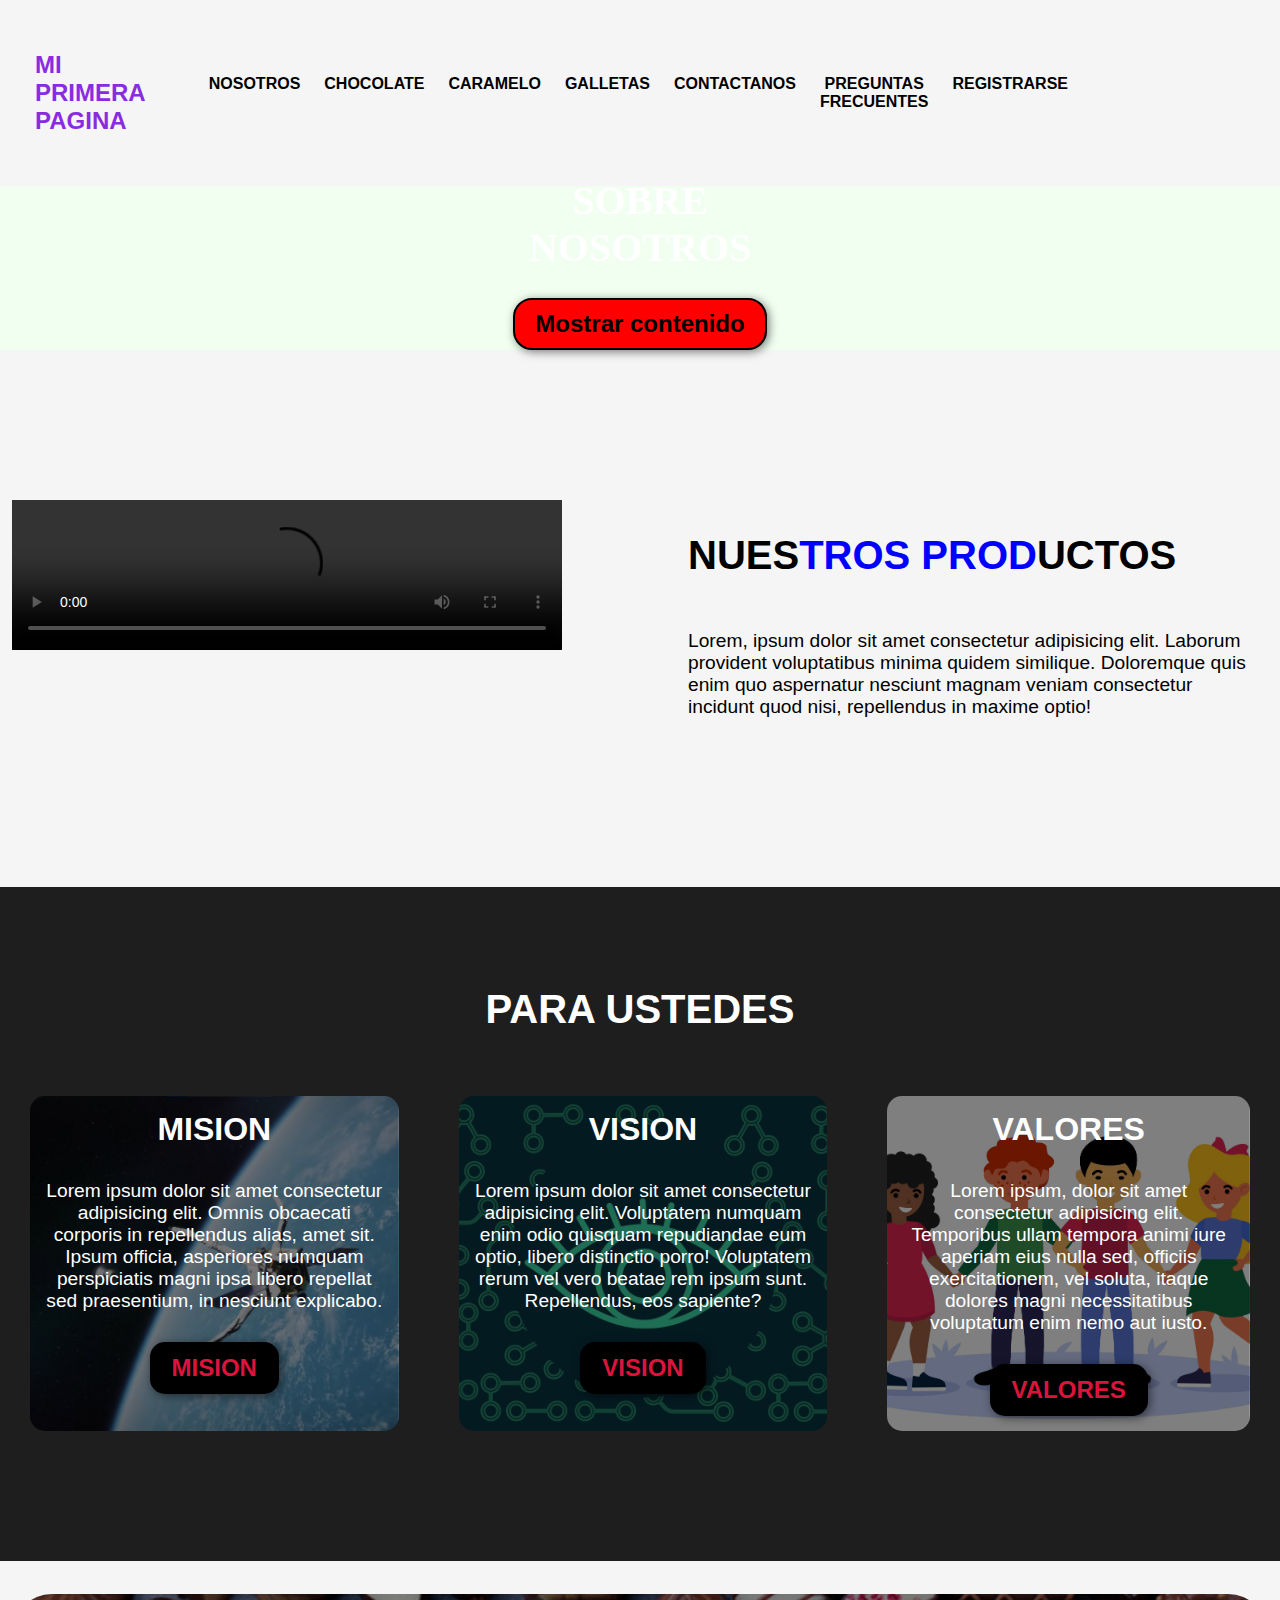
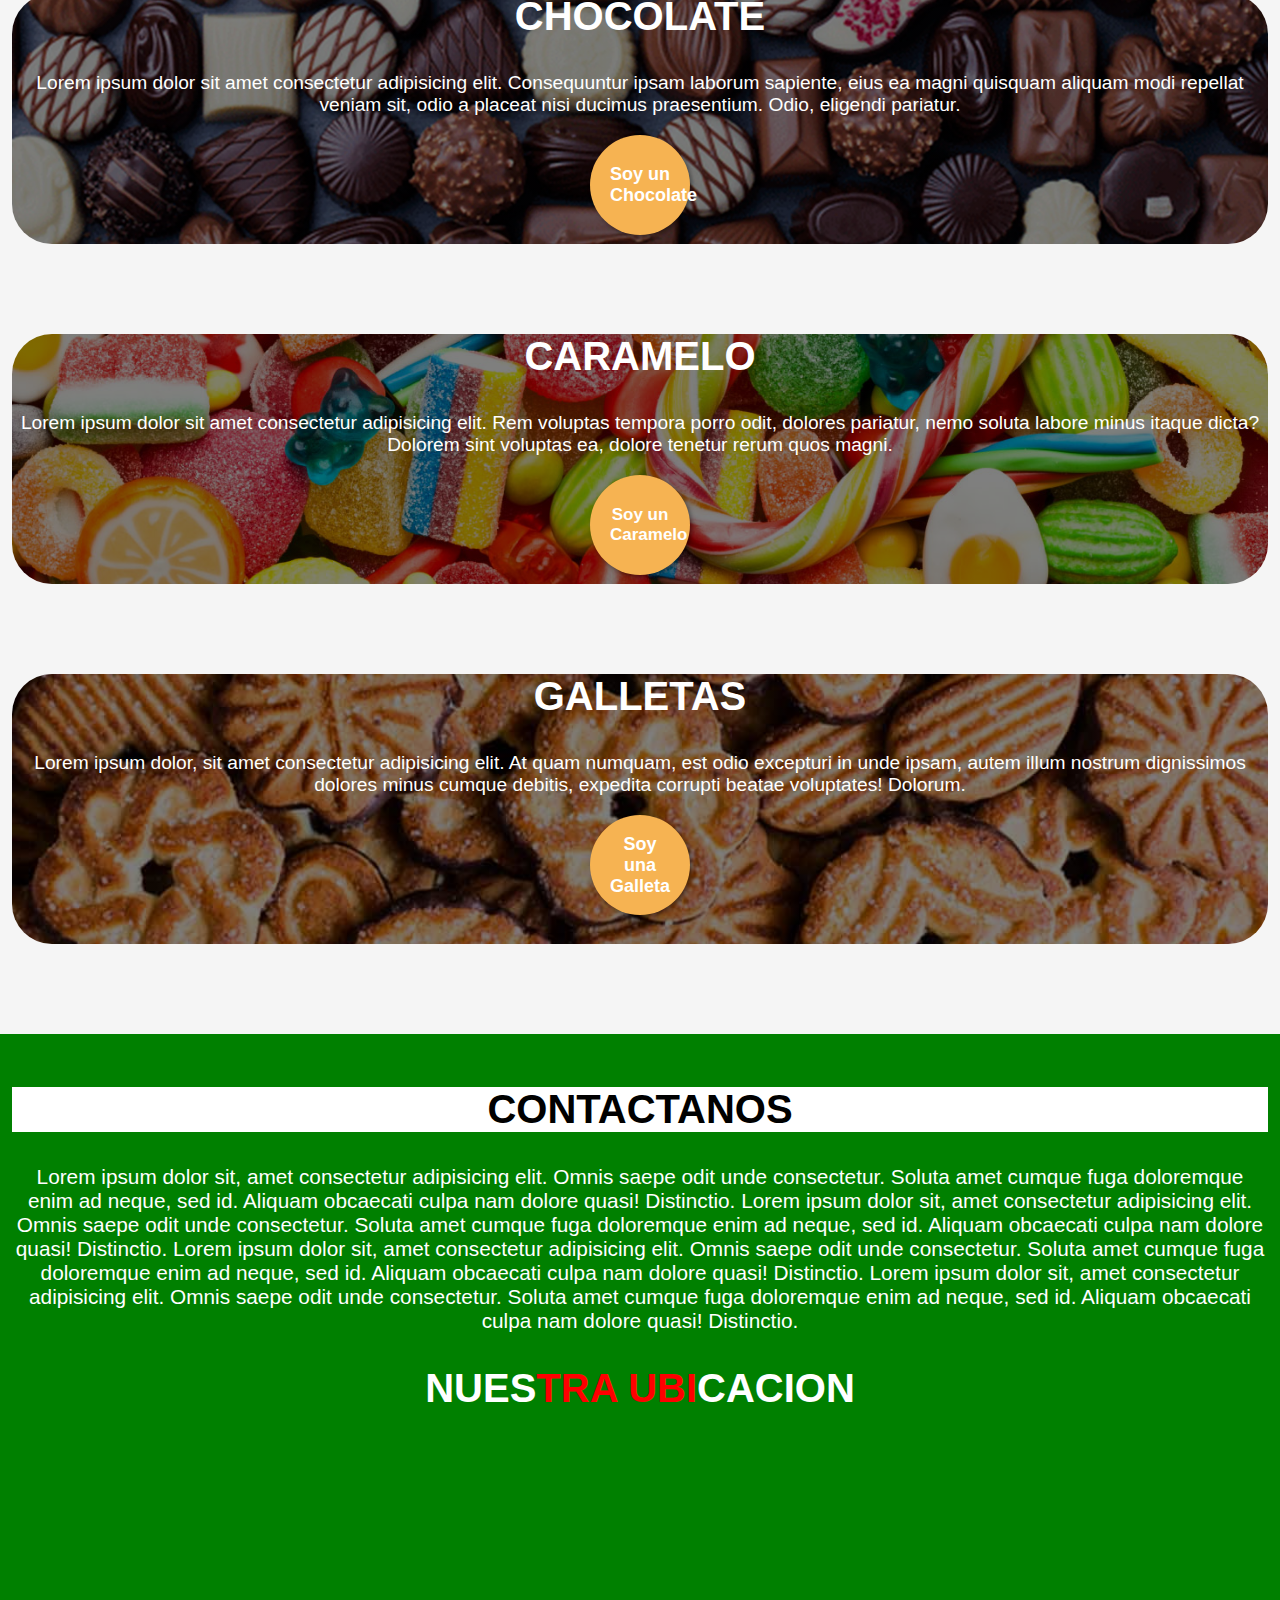
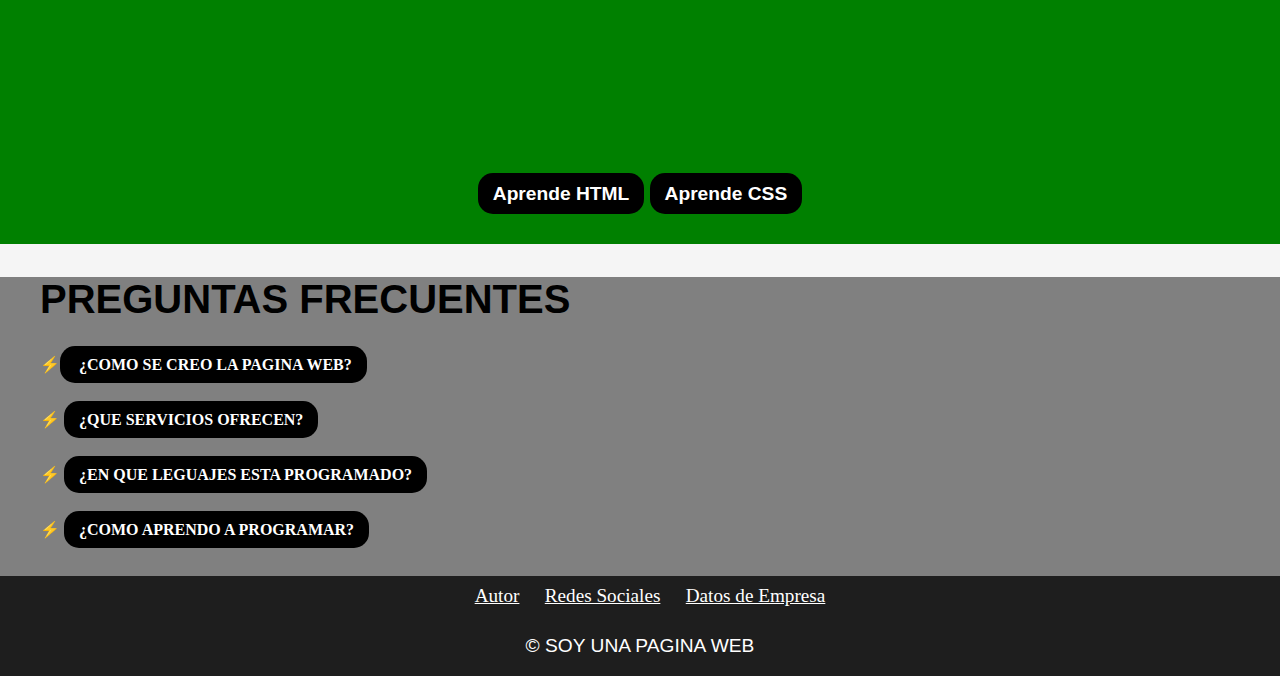
==== index.html @ 7f094195 "Add files via upload" ====
<!DOCTYPE html>
<html lang="en">
<head>
    <link rel="stylesheet" href="index.css">
    <meta charset="UTF-8">
    <meta http-equiv="X-UA-Compatible" content="IE=edge">
    <meta name="viewport" content="width=device-width, initial-scale=1.0">
    <title>Candy Store</title>
    <script src="./index.js"></script>
    <link rel="icon" href="images.ico">
</head>
<body>


    <header>
        <div class="container">
            <p class="logo">MI PRIMERA PAGINA</p>
            <nav>
                <a href="#nosotros">NOSOTROS</a>
                <a href="#chocolate">CHOCOLATE</a>
                <a href="#caramelo">CARAMELO</a>
                <a href="#galletas">GALLETAS</a>
                <a href="#contactanos">CONTACTANOS</a>
                <a href="#caracteristicas">PREGUNTAS FRECUENTES</a>
                <a href="primero.html">REGISTRARSE</a>
                
            </nav>
        </div>
    </header>

    <section id="nosotros">
        <h1>SOBRE <br>NOSOTROS</h1>
        <button onclick="mostrarContenido()">Mostrar contenido </button>
        <div id="contenido" style="display:none">
            <p>Lorem ipsum dolor sit amet consectetur adipisicing elit. Qui fuga nesciunt eaque natus! Tenetur, et at commodi eligendi illo qui? Laborum ex voluptates, temporibus voluptatum nesciunt ipsum sint explicabo minus! Lorem ipsum dolor sit amet consectetur adipisicing elit. Deleniti, aliquam esse itaque inventore quibusdam vero quos. Unde maxime recusandae, asperiores veritatis est omnis suscipit impedit. Officiis minus possimus laboriosam obcaecati. Lorem ipsum dolor sit amet consectetur, adipisicing elit. Mollitia eveniet voluptates dolorum dolore aut tempore earum, accusantium magni eius provident iusto. Doloremque porro quas maiores a harum consequatur illo laborum.</p>
        </div>
    </section>
  
    <section id="productos">
        <div class="container">
            <div class="img-container" align="left">
		
				   	<video autoplay loop controls Width="550">
				   		<source src="bobv.mp4" type="audio/mp4">
				   		
				   		El navegador no soporta el formato de video
			   		</video>
					
						
</div>
            <div class="texto">
            <h2>NUES<span class="color">TROS PROD</span>UCTOS</h2>
            <p>Lorem, ipsum dolor sit amet consectetur adipisicing elit. Laborum provident voluptatibus minima quidem similique. Doloremque quis enim quo aspernatur nesciunt magnam veniam consectetur incidunt quod nisi, repellendus in maxime optio!</p>
        </div>
    </div>
</section>

    <section id="mi_programa">
        <div class="container">
            <h2>PARA USTEDES</h2>
            <div class="programas">
      <div class="carta">
        <h3>MISION</h3>
        <p>Lorem ipsum dolor sit amet consectetur adipisicing elit. Omnis obcaecati corporis in repellendus alias, amet sit. Ipsum officia, asperiores numquam perspiciatis magni ipsa libero repellat sed praesentium, in nesciunt explicabo.</p>
        <button>MISION</button>
      </div>
      <div class="carta">
        <h3>VISION</h3>
        <p>Lorem ipsum dolor sit amet consectetur adipisicing elit. Voluptatem numquam enim odio quisquam repudiandae eum optio, libero distinctio porro! Voluptatem rerum vel vero beatae rem ipsum sunt. Repellendus, eos sapiente?</p>
        <button>VISION</button>
      </div>
      <div class="carta">
        <h3>VALORES</h3>
        <p>Lorem ipsum, dolor sit amet consectetur adipisicing elit. Temporibus ullam tempora animi iure aperiam eius nulla sed, officiis exercitationem, vel soluta, itaque dolores magni necessitatibus voluptatum enim nemo aut iusto.</p>
        <button>VALORES</button>
        </div>
            </div>
        </div>
    </section>






    <section id="mayor">
        <div class="conta">
    <section id="chocolate">
        <h2>CHOCOLATE</h2>
        <p>Lorem ipsum dolor sit amet consectetur adipisicing elit. Consequuntur ipsam laborum sapiente, eius ea magni quisquam aliquam modi repellat veniam sit, odio a placeat nisi ducimus praesentium. Odio, eligendi pariatur.</p>
        <form action="https://youtu.be/T9iIngU7dQw" target="_blank">
            <button id="cho">Soy un Chocolate</button>
        </form>
    </section>

    <section id="caramelo">
        <h2>CARAMELO</h2>
        <P>Lorem ipsum dolor sit amet consectetur adipisicing elit. Rem voluptas tempora porro odit, dolores pariatur, nemo soluta labore minus itaque dicta? Dolorem sint voluptas ea, dolore tenetur rerum quos magni.</P>
        <form action="https://tienda.molitalia.com.pe/c/confites-qdxkzz8jgw/caramelos-wngj88nvgq" target="_blank">
            <button id="car">Soy un Caramelo</button>
        </form>
    </section>

    <section id="galletas">
        <h2>GALLETAS</h2>
        <p>Lorem ipsum dolor, sit amet consectetur adipisicing elit. At quam numquam, est odio excepturi in unde ipsam, autem illum nostrum dignissimos dolores minus cumque debitis, expedita corrupti beatae voluptates! Dolorum.</p>
        <form action="https://breza.com.pe/shop/" target="_blank">
            <button id="ga">Soy una Galleta</button>
        </form>
    </section>

    <section id="contactanos">
        <h2 class="negro">CONTACTANOS</h2>
        <p class="parrafo">Lorem ipsum dolor sit, amet consectetur adipisicing elit. Omnis saepe odit unde consectetur. Soluta amet cumque fuga doloremque enim ad neque, sed id. Aliquam obcaecati culpa nam dolore quasi! Distinctio.
	    Lorem ipsum dolor sit, amet consectetur adipisicing elit. Omnis saepe odit unde consectetur. Soluta amet cumque fuga doloremque enim ad neque, sed id. Aliquam obcaecati culpa nam dolore quasi! Distinctio.
	    Lorem ipsum dolor sit, amet consectetur adipisicing elit. Omnis saepe odit unde consectetur. Soluta amet cumque fuga doloremque enim ad neque, sed id. Aliquam obcaecati culpa nam dolore quasi! Distinctio.
	    Lorem ipsum dolor sit, amet consectetur adipisicing elit. Omnis saepe odit unde consectetur. Soluta amet cumque fuga doloremque enim ad neque, sed id. Aliquam obcaecati culpa nam dolore quasi! Distinctio.</p>
        <h2>NUES<span class="sos">TRA UBI</span>CACION</h2>
          <tr height="350">
            <th width="50%">
                <iframe src="https://www.google.com/maps/embed?pb=!1m18!1m12!1m3!1d3901.935589564451!2d-75.23375863523903!3d-12.04795274146649!2m3!1f0!2f0!3f0!3m2!1i1024!2i768!4f13.1!3m3!1m2!1s0x910e961a35c56f7d%3A0x50b3d77ac624792f!2sInstituto%20Senati!5e0!3m2!1ses-419!2spe!4v1634144239950!5m2!1ses-419!2spe" width="420" height="315" style="border:0;" allowfullscreen="" loading="lazy"></iframe>
            </th>
        </tr>
        <p><a href="https://desarrolloweb.com/articulos/que-es-html.html" target="_blank" class="sapo">
            Aprende HTML</a>
       <a href="https://blog.hubspot.es/website/que-es-css" target="_blank" class="sapa">
          Aprende CSS</a></p>
    </section>
    </div>
</section>




    <section class="final_todo">
        <section id="caracteristicas">
            <div class="container"></div>
            <ul class="dodo">
                <h2>PREGUNTAS FRECUENTES</h2>
                <li>⚡<a href="https://rockcontent.com/es/blog/como-crear-un-sitio-web/" class="sapo" target="_blank">
                    ¿COMO SE CREO LA PAGINA WEB?</a></li>                                                 
                <li>⚡ <a href="https://www.tienda-peruana.com/" target="_blank" class="sapo">
                    ¿QUE SERVICIOS OFRECEN?</a></li>
                <li>⚡ <a href="https://es.khanacademy.org/computing/computer-programming/html-css" target="_blank" class="sapo">
                    ¿EN QUE LEGUAJES ESTA PROGRAMADO?</a></li>
                <li>⚡ <a href="https://www.fundaciontelefonica.com/noticias/consejos-aprender-programacion-facil/" target="_blank" class="sapo">
                    ¿COMO APRENDO A PROGRAMAR? </a></li>    
            </ul>
        </section>
          <section class="separar">
            <section id="solo">
                <p>
                    <a href="https://www.freecodecamp.org/espanol/news/aprende-html-y-css-curso-desde-cero/" target="_blank"> 
                        Autor</a>
                    <a href="https://www.facebook.com/" target="_blank">
                        Redes Sociales</a>
                    <a href="https://es.wikipedia.org/wiki/P%C3%A1gina_web" target="_blank">
                        Datos de Empresa</a></p>
                </section>    
                <footer>
                    <div class="link">
                        <p>&copy; SOY UNA PAGINA WEB</p>                       
                    </div>                      
                 </footer>
          </section>
    </section>

</body>
</html>
---- index.css ----
html{
    scroll-behavior: smooth;
    margin: 0;
}


*{
    box-sizing: border-box;
}


body{
    font-family: 'Roboto', sans-serif;
    margin: 0;
    background-color:rgb(245,245,245);
    min-width: 1080px;

}



h1{font-size: 2.5em;
font-family: cursive;}

h2{font-size: 2.5em;}


h3{font-size: 2em;}

p{font-size: 1.20em;}
ul{ 
    list-style: none;
    font-family: Georgia, 'Times New Roman', Times, serif;
}
li{
    height: 40px;}

button{
    font-size: 1.5em;
    font-weight: bold;
    padding: 10px 20px;
    border-radius: 15px;
    border: 2px solid rgba(0,0,0,0.5);
    box-shadow: 2px 2px 10px rgba(0,0,0,0.5);
    color: crimson;
    background-color: black;

}

button:hover{
    background-color:gray;
}

.container{
    max-width: 1400px;
    margin: auto;
}

header{
    background-color:rgb(245,245,245);
} 

header .logo{
    padding: 27px 35px;
    font-weight: bold;
    color: blueviolet;
    font-size: 1.50em;

}

header .container{
    display: flex;
    flex-direction: column;
    align-items: center;

}

header nav{
    display: flex;
    flex-direction: column;
    text-align: center;
    padding-bottom: 25px;

}


header a{
    padding: 5px 12px;
    text-decoration: none;
    font-weight: bold;
    color: black;
}

header a:hover{
    color: blueviolet;
}

#nosotros{
    padding-top: 150px;
    height: auto;
    background-color: honeydew;
    font-size: 1em;
    display: flex;
    align-items: center;
    justify-content: center;
    text-align: center;
    background-image: url(python.png);
    flex-direction: column;
    padding: auto;
}

#nosotros h1{
    text-align: center;
    color: white;
    right: 40px;
}

#nosotros button{
    background-color: red;
    color: black;
    border-color: black;
    border-style: solid;
    border-radius: 19px;
}

#nosotros button:hover{
    background-color: black;
    color: white;
    border-color: white;
}

#productos{
}

#productos .container{
    text-align: center;
    padding: 150px 12px;


}


#mi_programa{
    background-color: rgb(30,30,30);
    color: white;
    text-align: center;
}

#mi_programa .container{
    padding: 100px 0px;   
}

#mi_programa p{
    display: none;

}



#mi_programa h2{
    margin-top: 0;
}


#mi_programa .carta{
    background-position: center center;
    background-size: cover;
    padding: 50px 0px;
    margin: 30px;
    border-radius: 15px;

}



.carta:first-child{
    object-position: center;
    background-image: linear-gradient(
        0deg,
        rgba(0,0,0,0.5),
        rgba(0,0,0,0.5)
    )
    ,url(mision.png);

}


   


.carta:nth-child(2){
    background-image: linear-gradient(
    0deg,
    rgba(0,0,0,0.5),
    rgba(0,0,0,0.5)
    )
        ,url(vision.png);

}



.carta:nth-child(3){
    object-position: 90% 10%;
    background-image: linear-gradient(
    0deg,
    rgba(0,0,0,0.5),
    rgba(0,0,0,0.5)
)
,url(vision1.png);

}

.color{
    color: blue;
}
.sos{
    color: red;
}
.negro{
    color: black;
    background-color: white;
}
.parrafo{
    font-size: 1.3em;
}
h3{
    font-family: 'Franklin Gothic Medium', 'Arial Narrow', Arial, sans-serif;
    
}



.sapo {
    background-color: black;
    color: white;
    padding: 10px 15px;
    font-weight: bold;
    border-radius: 15px;
    text-decoration: none;
    text-align: center;
}

.sapa {
    background-color: black;
    color: white;
    padding: 10px 15px;
    font-weight: bold;
    border-radius: 15px;
    text-decoration: none;
    text-align: center;
}




#chocolate{
    margin-left: 12px;
    margin-right: 12px;
    background-color: rgb(30,30,30);
    color: white;
    text-align: center;  
    margin-top: 0;  
    background-position: center center;
    background-size: cover;
    border-radius: 40px;
    height: 250px;
    background-image: linear-gradient(
        0deg,
        rgba(0,0,0,0.5),
        rgba(0,0,0,0.5)
        )
            ,url(chocolate.png);
}


#caramelo{
    margin-right: 12px;
    margin-left: 12px;
    margin-top: 90px;
    margin-bottom: 90px;
    background-color: rgb(30,30,30);
    color: white;
    text-align: center;  
    background-position: center center;
    background-size: cover;
    border-radius: 40px;
    height: 250px;
    background-image: linear-gradient(
        0deg,
        rgba(0,0,0,0.5),
        rgba(0,0,0,0.5)
        )
            ,url(caramelo.png);
}

#galletas{
    margin-bottom: 90px;
    margin-right: 12px;
    margin-left: 12px;
    background-color: rgb(30,30,30);
    color: white;
    text-align: center;   
    background-position: center center;
    background-size: cover;
    border-radius: 40px;
    height: 270px;
    background-image: linear-gradient(
        0deg,
        rgba(0,0,0,0.5),
        rgba(0,0,0,0.5)
        )
            ,url(galletas.png);
}



footer .link{
    color: white;
    height: 50px;
    display: flex;
    justify-content: center;
    align-items: flex-end;
    background-color: rgb(30,30,30);

}

#solo{
    height: 50px;
    display: flex;
    justify-content: center;
    align-items: flex-end;
    background-color: rgb(30,30,30);
  
}

#solo a{
    color: white;
    font-family: cursive;
    padding-left: 20px;
}


.dodo h2{
    font-family: 'Trebuchet MS', 'Lucida Sans Unicode', 'Lucida Grande', 'Lucida Sans', Arial, sans-serif;
}
#caracteristicas ul{
    align-items: flex-end;
    background-color: grey;
}


#nosotros p{
    color: white;
}


#contactanos{
    color: white;
    text-align: center;
    background-color: green;
    padding: 20px 12px;
    padding-bottom: 20px;
}

.final_todo{
    background-color: grey;
}
    

#caracteristicas li{
    margin: 15px 0px;
    font-weight: bold;
}




#cho{
    background-color: #f6b352;
    color: #fff;
    font-size: 18px;
    border: none;
    border-radius: 50%;
    width: 100px;
    height: 100px;
    box-shadow: 2px 2px 4px rgba(0, 0, 0, 0.4);
    transition: all 0.2s ease-in-out;
    
}
#cho:hover{
    transform: scale(1.1);
    box-shadow: 4px 4px 8px rgba(0, 0, 0, 0.4);
}

#car{
    background-color: #f6b352;
    color: #fff;
    font-size: 17px;
    border: none;
    border-radius: 50%;
    width: 100px;
    height: 100px;
    box-shadow: 2px 2px 4px rgba(0, 0, 0, 0.4);
    transition: all 0.2s ease-in-out;
    
}
#car:hover{
    transform: scale(1.1);
    box-shadow: 4px 4px 8px rgba(0, 0, 0, 0.4);
}

.juntas{
    margin-top: 100px;
    margin-bottom: 100px;
}




#ga {
    background-color: #f6b352;
    color: #fff;
    font-size: 18px;
    border: none;
    border-radius: 50%;
    width: 100px;
    height: 100px;
    box-shadow: 2px 2px 4px rgba(0, 0, 0, 0.4);
    transition: all 0.2s ease-in-out;
  }
  
#ga:hover {
    transform: scale(1.1);
    box-shadow: 4px 4px 8px rgba(0, 0, 0, 0.4);
  }
  
input{
    flex-direction: column;
    margin: auto;
}
.centro{
    background-color:red;
    color:black;
    text-align:center;
}
.cuadros{
    justify-content: center;
    align-items: center;
   
}
.registro{
    position: absolute; /* Establece la posición absoluta */
    top: 50%; /* Establece la posición vertical en el 50% */
    left: 50%; /* Establece la posición horizontal en el 50% */
    transform: translate(-50%, -50%); /* Centra la tabla */
    background-image: url('https://thumbs.gfycat.com/AncientDefiniteGazelle-size_restricted.gif'); /* Establece la imagen de fondo */
	background-size: cover; /* Ajusta el tamaño de la imagen */
	background-repeat: no-repeat; /* Evita que la imagen se repita */
    color: white;
    border-radius: 20px;
    padding-top: 20px;
    padding-bottom: 20px;
    padding-right: 20px;
    padding-left: 20px;
    font-family:Impact, Haettenschweiler, 'Arial Narrow Bold', sans-serif;

}
.ini{

    color:white ;
    font-size: 1.3em
}

.hed{
    font-family:Impact, Haettenschweiler, 'Arial Narrow Bold', sans-serif;
    font-size: 2em;
}
.bod{
    background-image: url('https://mir-s3-cdn-cf.behance.net/project_modules/fs/4e0cc328008799.56e41b35c50a5.gif'); /* Establece la imagen de fondo */
	background-size: cover; /* Ajusta el tamaño de la imagen */
	background-repeat: no-repeat; /* Evita que la imagen se repita */
}

@media (min-width: 720px){
    header{
        position: fixed;
        width: 100%;

    }
    header .container{
        flex-direction: row;
        justify-content: space-between;
    }

    header nav{
        flex-direction: row;
        padding-bottom: 0px;
        padding-right: 200px;
    }

    #productos .container{
        display:flex;
        justify-content: space-between;
    }


    #productos .texto{
        width: 50%;
        max-width: 600px;
        text-align: initial;
        padding: 0px 20px;
        display: flex;
        flex-direction: column;
        justify-content: center;
    }


    #productos .img-container{
        background-size: cover;
        background-position: center center;
       
    }


    #mi_programa .programas{
        display: flex;
        justify-content: center;
    }

    #mi_programa p{
        display: block;
        margin-bottom: 30px;
    }

    #mi_programa h3{
        margin-top: 0;
    }
    #mi_programa .carta{
        padding: 15px;
    }


    mapa{
        margin-bottom:30px;
        flex-direction: center;
        justify-content: center;
        margin-top:10px;
    }



}
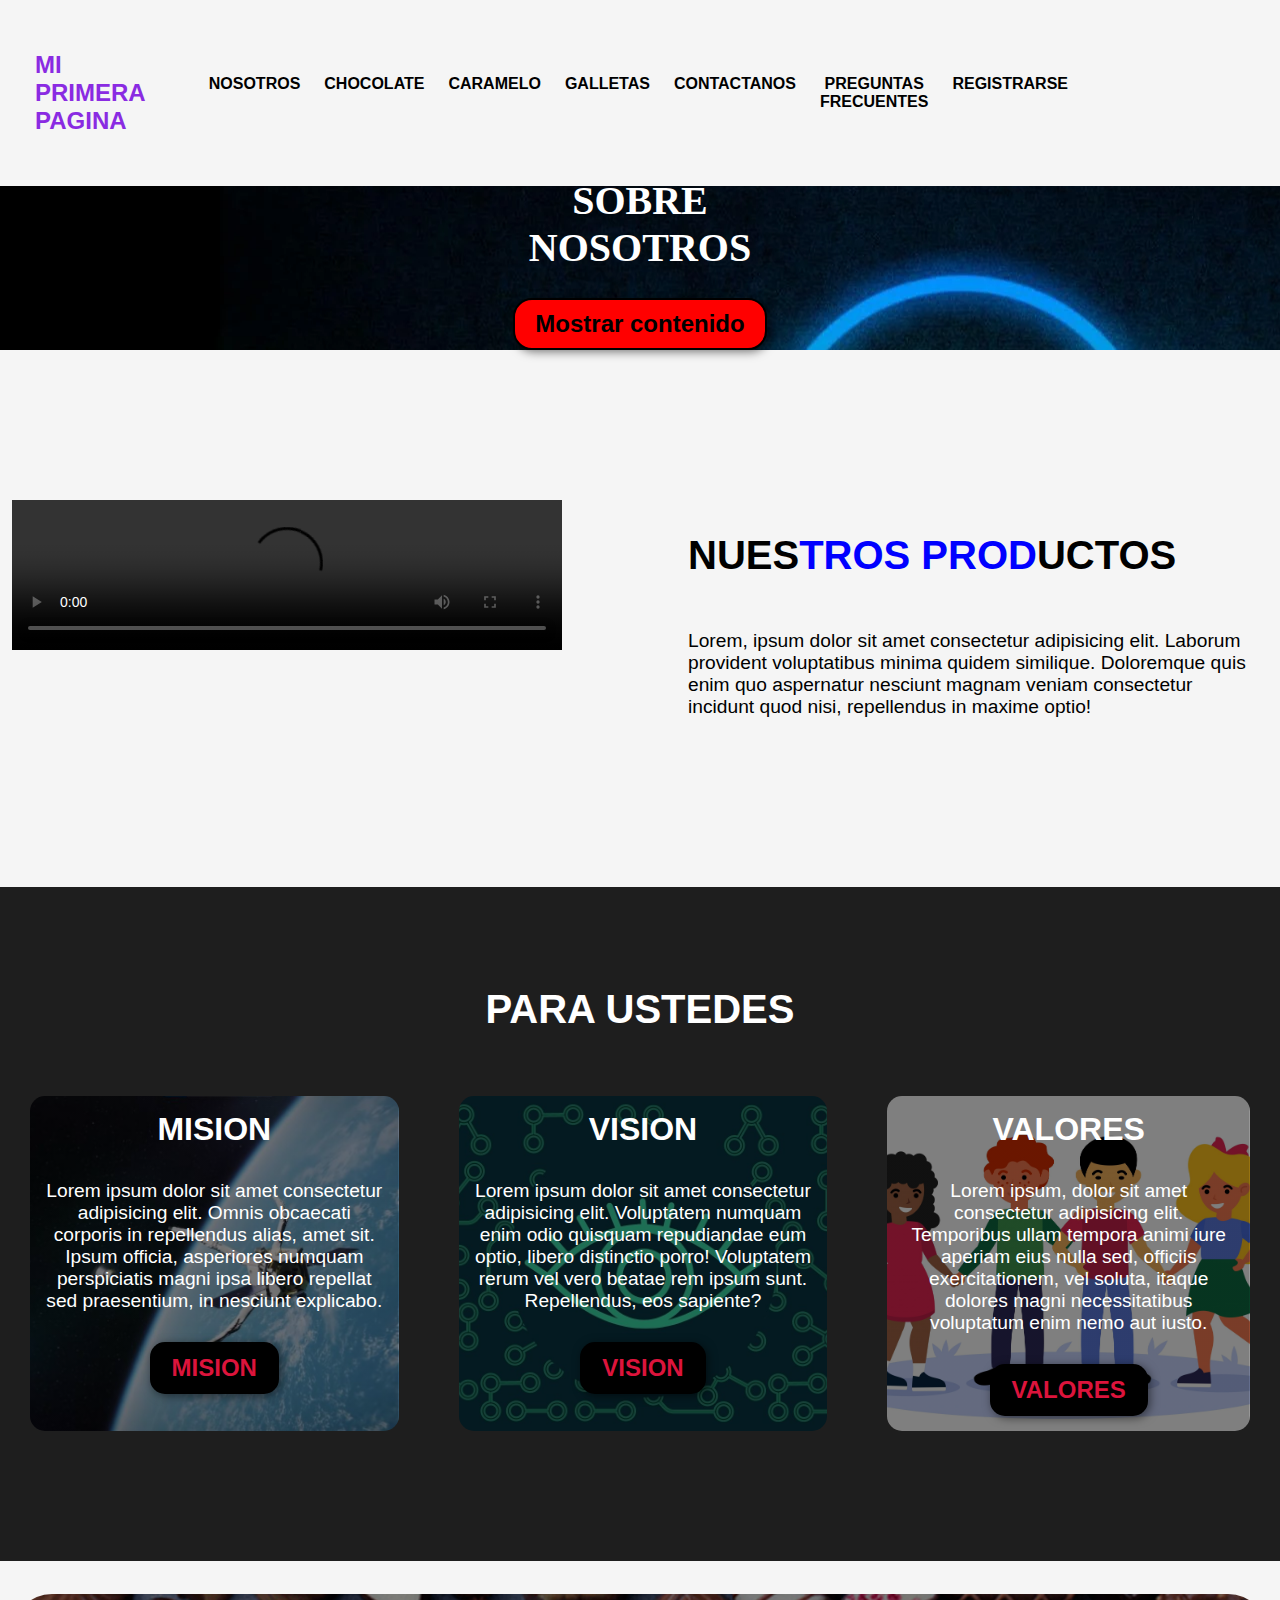
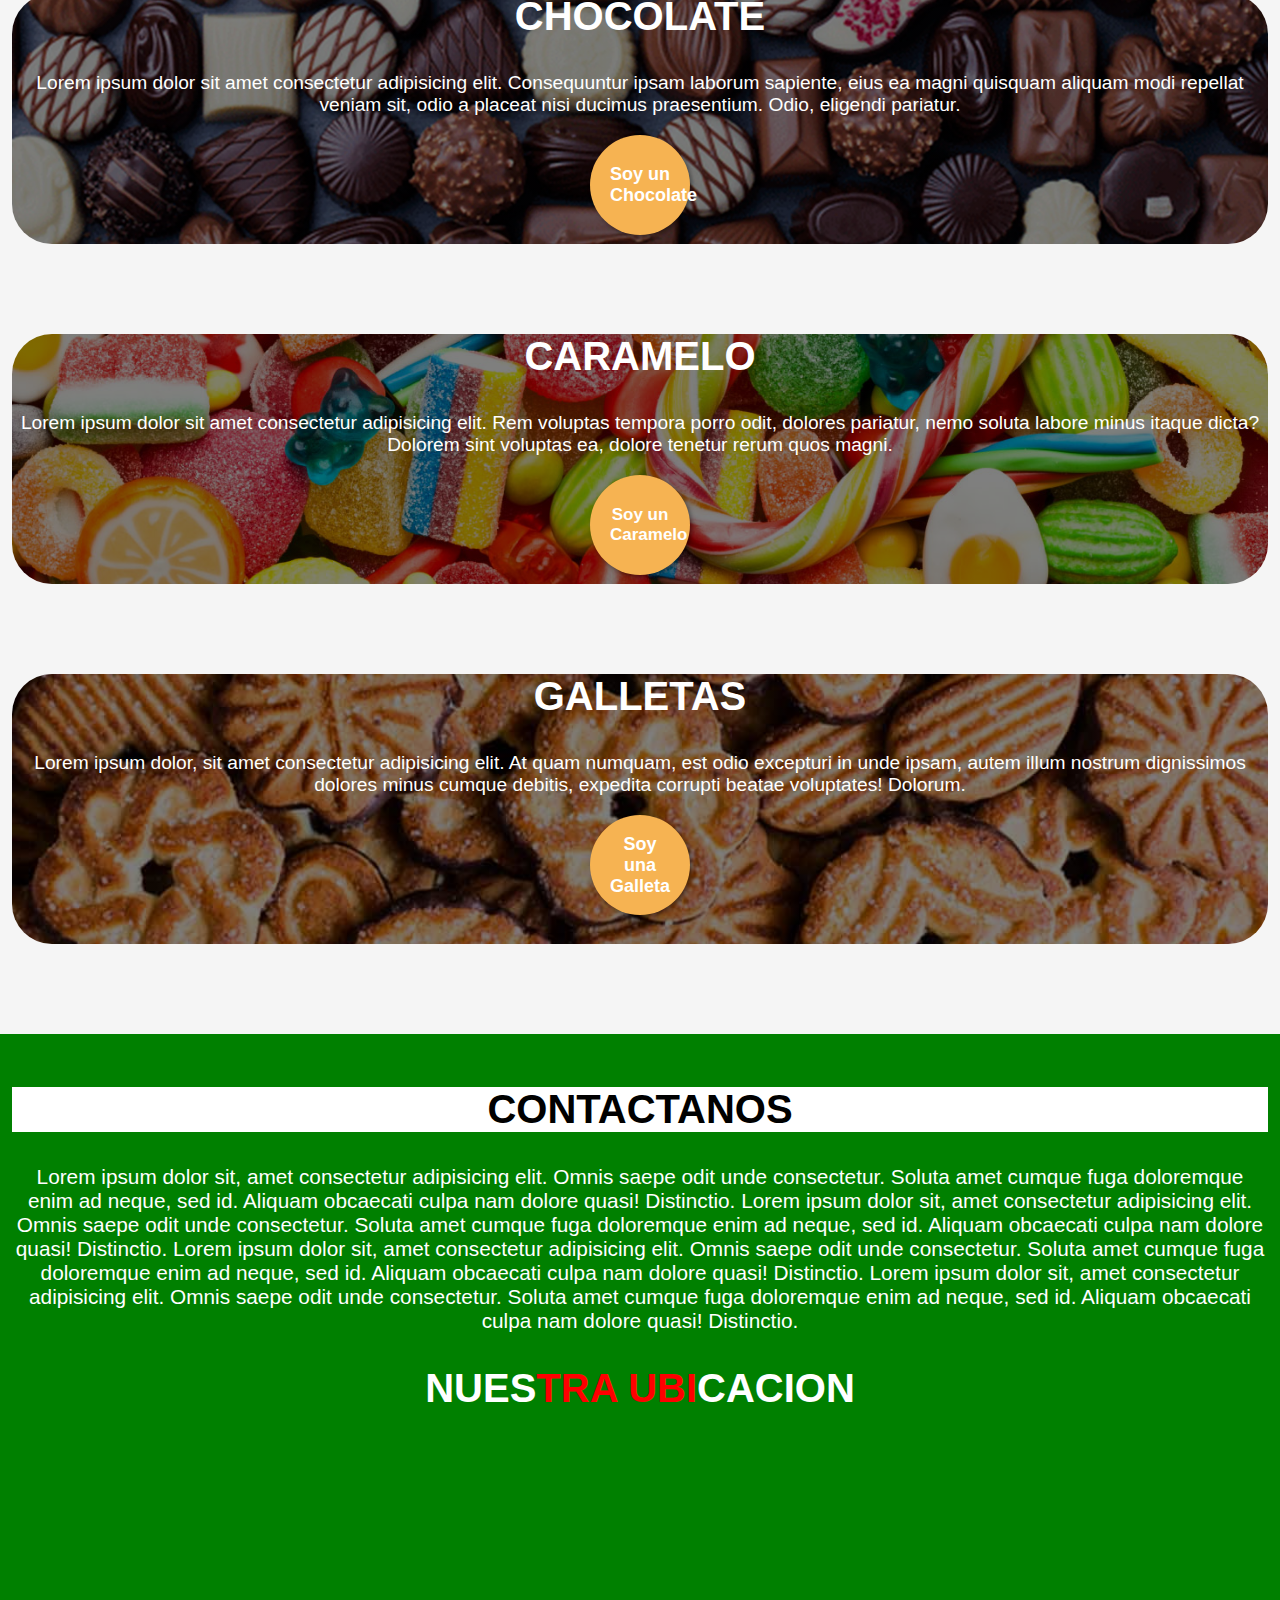
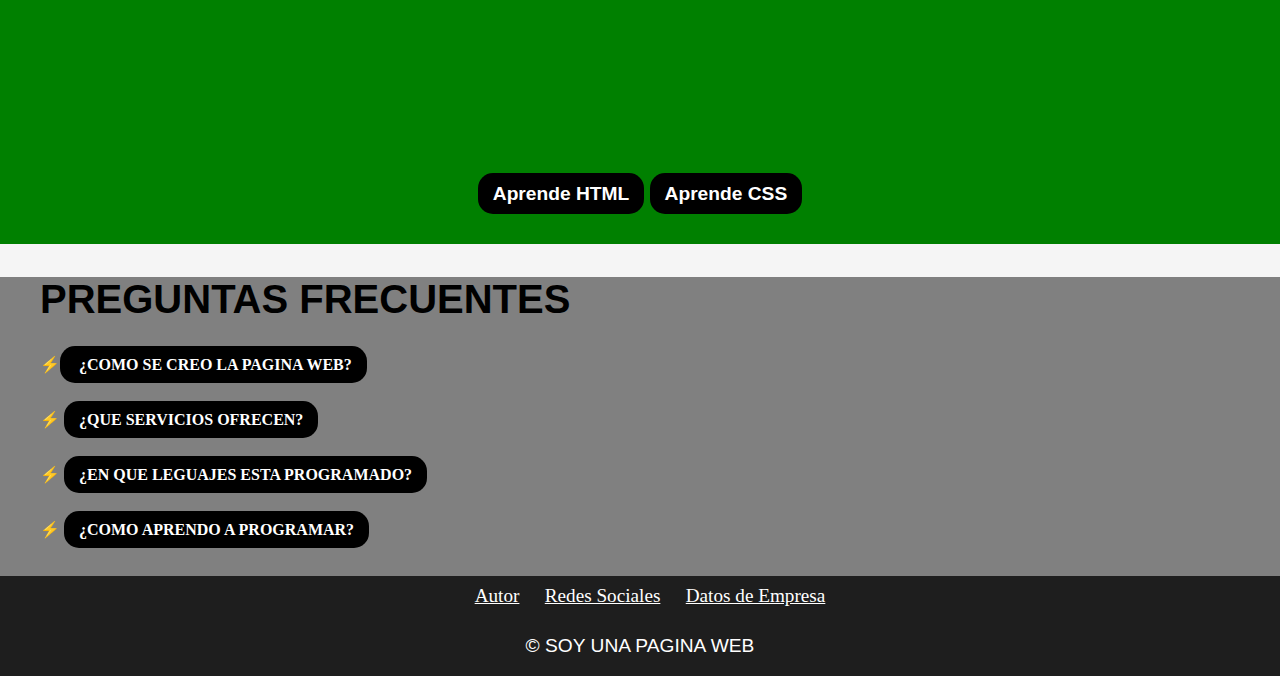
==== commit 8401bad1: "Update index.html" ====
--- a/index.html
+++ b/index.html
@@ -7,7 +7,7 @@
     <meta name="viewport" content="width=device-width, initial-scale=1.0">
     <title>Candy Store</title>
     <script src="./index.js"></script>
-    <link rel="icon" href="images.ico">
+    <link rel="icon" href="imagenes.ico">
 </head>
 <body>
 
